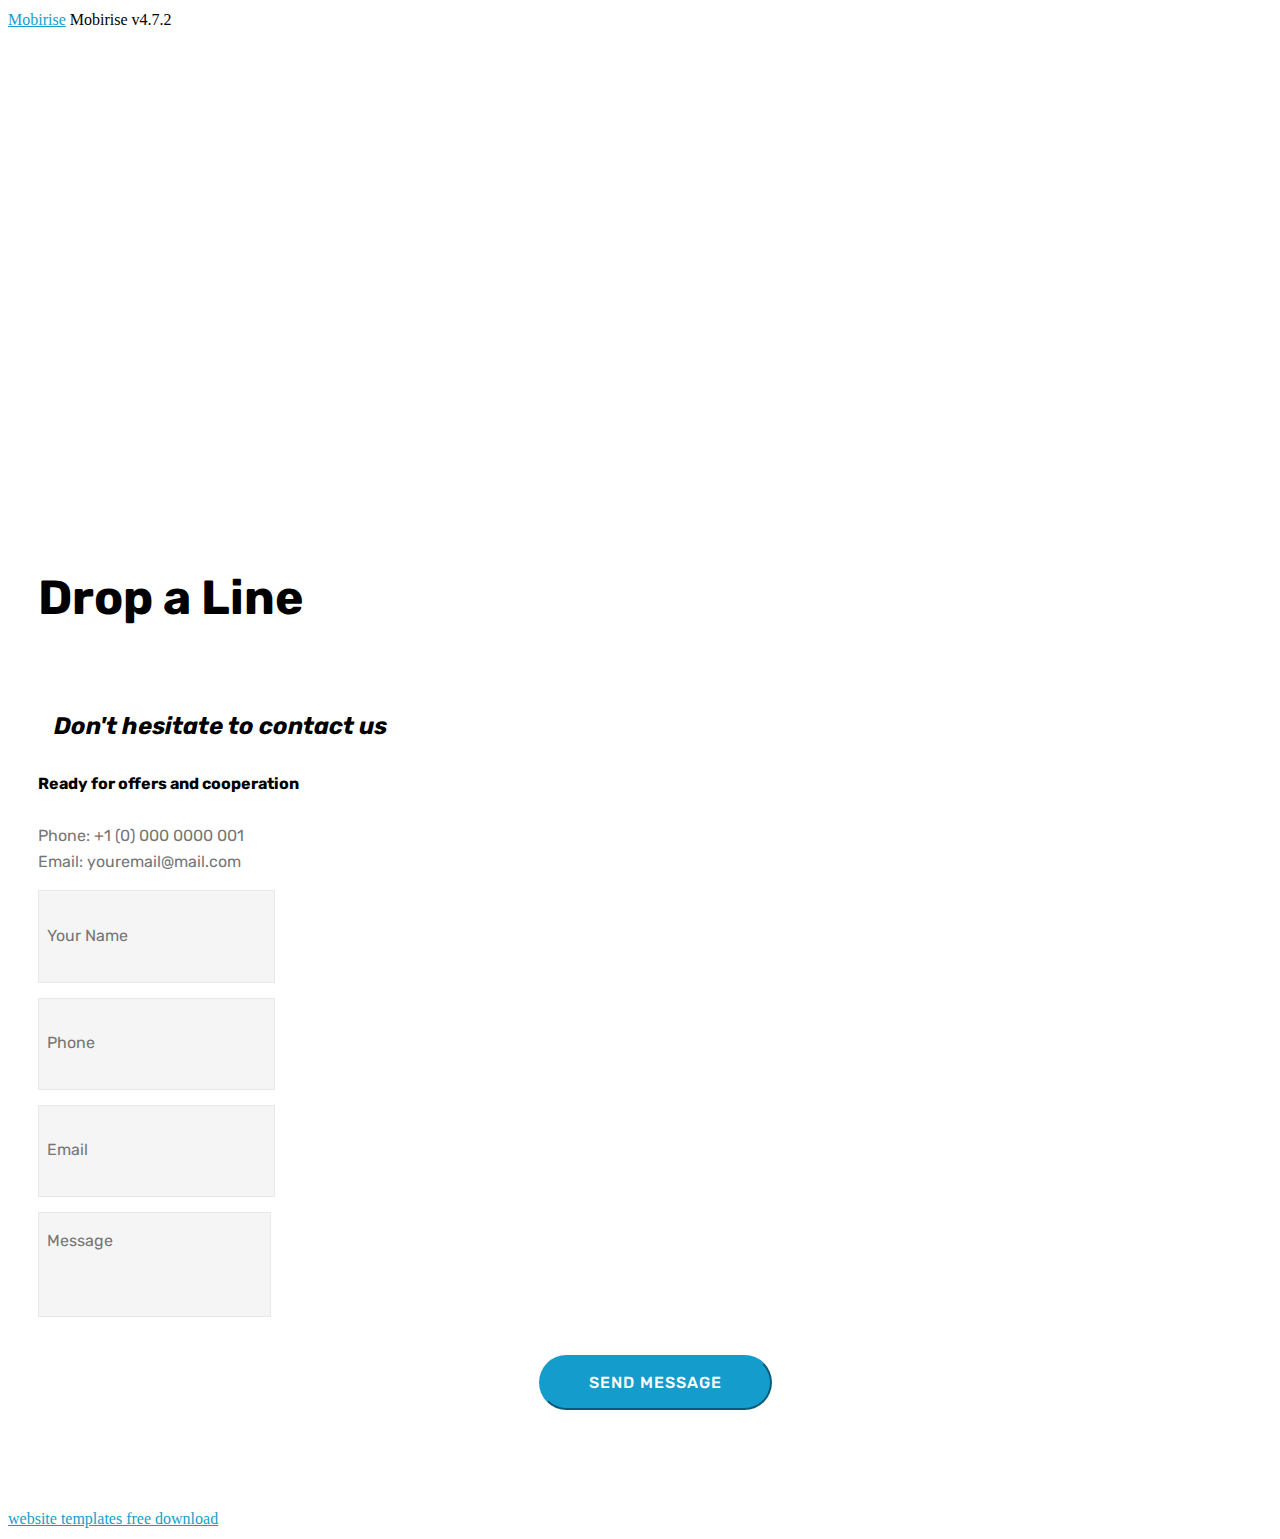
==== page1.html @ ba37d1a6 "create github pages" ====
<!DOCTYPE html>
<html >
<head>
  <!-- Site made with Mobirise Website Builder v4.7.2, https://mobirise.com -->
  <meta charset="UTF-8">
  <meta http-equiv="X-UA-Compatible" content="IE=edge">
  <meta name="generator" content="Mobirise v4.7.2, mobirise.com">
  <meta name="viewport" content="width=device-width, initial-scale=1, minimum-scale=1">
  <link rel="shortcut icon" href="assets/images/logo4.png" type="image/x-icon">
  <meta name="description" content="Web Page Maker Description">
  <title>Contact</title>
  <link rel="stylesheet" href="assets/web/assets/mobirise-icons-bold/mobirise-icons-bold.css">
  <link rel="stylesheet" href="assets/tether/tether.min.css">
  <link rel="stylesheet" href="assets/bootstrap/css/bootstrap.min.css">
  <link rel="stylesheet" href="assets/bootstrap/css/bootstrap-grid.min.css">
  <link rel="stylesheet" href="assets/bootstrap/css/bootstrap-reboot.min.css">
  <link rel="stylesheet" href="assets/theme/css/style.css">
  <link rel="stylesheet" href="assets/mobirise/css/mbr-additional.css" type="text/css">
  
  
  
</head>
<body>
  <section class="mbr-section form4 cid-qQE2P4JqKf" id="form4-t">

    

    
    <div class="container">
        <div class="row">
            <div class="col-md-6">
                <div class="google-map"><iframe frameborder="0" style="border:0" src="https://www.google.com/maps/embed/v1/place?key=AIzaSyA0Dx_boXQiwvdz8sJHoYeZNVTdoWONYkU&amp;q=place_id:ChIJn6wOs6lZwokRLKy1iqRcoKw" allowfullscreen=""></iframe></div>
            </div>
            <div class="col-md-6">
                <h2 class="pb-3 align-left mbr-fonts-style display-2">
                    Drop a Line
                </h2>
                <div>
                    <div class="icon-block pb-3">
                        <span class="icon-block__icon">
                            <a href="index.html"><span class="mbr-iconfont mbrib-home"></span></a>
                        </span>
                        <h4 class="icon-block__title align-left mbr-fonts-style display-5">
                            Don't hesitate to contact us
                        </h4>
                    </div>
                    <div class="icon-contacts pb-3">
                        <h5 class="align-left mbr-fonts-style display-7">
                            Ready for offers and cooperation
                        </h5>
                        <p class="mbr-text align-left mbr-fonts-style display-7">
                            Phone: +1 (0) 000 0000 001 <br>
                            Email: youremail@mail.com
                        </p>
                    </div>
                </div>
                <div data-form-type="formoid">
                    <div data-form-alert="" hidden="">Thanks for filling out the form!</div>
                    <form class="block mbr-form" action="https://mobirise.com/" method="post" data-form-title="Mobirise Form"><input type="hidden" name="email" data-form-email="true" value="Owz44GxGOUelcLCAX+CUnR1lwHSnKfAIcU9sN9wsZQjNM4wyhBvSVbjPEvYyJlBmRYCrd6ViwQ1l4uJCAyLEaM+byBLtdwYz0PTs0aqw7itNFZYmNavNoZi8ktfhEApt" data-form-field="Email">
                        <div class="row">
                            <div class="col-md-6 multi-horizontal" data-for="name">
                                <input type="text" class="form-control input" name="name" data-form-field="Name" placeholder="Your Name" required="" id="name-form4-t">
                            </div>
                            <div class="col-md-6 multi-horizontal" data-for="phone">
                                <input type="text" class="form-control input" name="phone" data-form-field="Phone" placeholder="Phone" required="" id="phone-form4-t">
                            </div>
                            <div class="col-md-12" data-for="email">
                                <input type="text" class="form-control input" name="email" data-form-field="Email" placeholder="Email" required="" id="email-form4-t">
                            </div>
                            <div class="col-md-12" data-for="message">
                                <textarea class="form-control input" name="message" rows="3" data-form-field="Message" placeholder="Message" style="resize:none" id="message-form4-t"></textarea>
                            </div>
                            <div class="input-group-btn col-md-12" style="margin-top: 10px;"><button href="" type="submit" class="btn btn-primary btn-form display-4">SEND MESSAGE</button></div>
                        </div>
                    </form>
                </div>
            </div>
        </div>
    </div>
</section>


  <section class="engine"><a href="https://mobirise.me/p">website templates free download</a></section><script src="assets/web/assets/jquery/jquery.min.js"></script>
  <script src="assets/popper/popper.min.js"></script>
  <script src="assets/tether/tether.min.js"></script>
  <script src="assets/bootstrap/js/bootstrap.min.js"></script>
  <script src="assets/smoothscroll/smooth-scroll.js"></script>
  <script src="assets/theme/js/script.js"></script>
  <script src="assets/formoid/formoid.min.js"></script>
  
  
</body>
</html>
---- assets/mobirise/css/mbr-additional.css ----
@import url(https://fonts.googleapis.com/css?family=Rubik:300,300i,400,400i,500,500i,700,700i,900,900i);





body {
  font-style: normal;
  line-height: 1.5;
}
.mbr-section-title {
  font-style: normal;
  line-height: 1.2;
}
.mbr-section-subtitle {
  line-height: 1.3;
}
.mbr-text {
  font-style: normal;
  line-height: 1.6;
}
.display-1 {
  font-family: 'Rubik', sans-serif;
  font-size: 3.2rem;
}
.display-1 > .mbr-iconfont {
  font-size: 5.12rem;
}
.display-2 {
  font-family: 'Rubik', sans-serif;
  font-size: 3rem;
}
.display-2 > .mbr-iconfont {
  font-size: 4.8rem;
}
.display-4 {
  font-family: 'Rubik', sans-serif;
  font-size: 1rem;
}
.display-4 > .mbr-iconfont {
  font-size: 1.6rem;
}
.display-5 {
  font-family: 'Rubik', sans-serif;
  font-size: 1.5rem;
}
.display-5 > .mbr-iconfont {
  font-size: 2.4rem;
}
.display-7 {
  font-family: 'Rubik', sans-serif;
  font-size: 1rem;
}
.display-7 > .mbr-iconfont {
  font-size: 1.6rem;
}
/* ---- Fluid typography for mobile devices ---- */
/* 1.4 - font scale ratio ( bootstrap == 1.42857 ) */
/* 100vw - current viewport width */
/* (48 - 20)  48 == 48rem == 768px, 20 == 20rem == 320px(minimal supported viewport) */
/* 0.65 - min scale variable, may vary */
@media (max-width: 768px) {
  .display-1 {
    font-size: 2.56rem;
    font-size: calc( 1.77rem + (3.2 - 1.77) * ((100vw - 20rem) / (48 - 20)));
    line-height: calc( 1.4 * (1.77rem + (3.2 - 1.77) * ((100vw - 20rem) / (48 - 20))));
  }
  .display-2 {
    font-size: 2.4rem;
    font-size: calc( 1.7rem + (3 - 1.7) * ((100vw - 20rem) / (48 - 20)));
    line-height: calc( 1.4 * (1.7rem + (3 - 1.7) * ((100vw - 20rem) / (48 - 20))));
  }
  .display-4 {
    font-size: 0.8rem;
    font-size: calc( 1rem + (1 - 1) * ((100vw - 20rem) / (48 - 20)));
    line-height: calc( 1.4 * (1rem + (1 - 1) * ((100vw - 20rem) / (48 - 20))));
  }
  .display-5 {
    font-size: 1.2rem;
    font-size: calc( 1.175rem + (1.5 - 1.175) * ((100vw - 20rem) / (48 - 20)));
    line-height: calc( 1.4 * (1.175rem + (1.5 - 1.175) * ((100vw - 20rem) / (48 - 20))));
  }
}
/* Buttons */
.btn {
  font-weight: 500;
  border-width: 2px;
  font-style: normal;
  letter-spacing: 1px;
  margin: .4rem .8rem;
  white-space: normal;
  -webkit-transition: all 0.3s ease-in-out;
  -moz-transition: all 0.3s ease-in-out;
  transition: all 0.3s ease-in-out;
  padding: 1rem 3rem;
  border-radius: 3px;
  display: inline-flex;
  align-items: center;
  justify-content: center;
  word-break: break-word;
}
.btn-sm {
  font-weight: 500;
  letter-spacing: 1px;
  -webkit-transition: all 0.3s ease-in-out;
  -moz-transition: all 0.3s ease-in-out;
  transition: all 0.3s ease-in-out;
  padding: 0.6rem 1.5rem;
  border-radius: 3px;
}
.btn-md {
  font-weight: 500;
  letter-spacing: 1px;
  margin: .4rem .8rem !important;
  -webkit-transition: all 0.3s ease-in-out;
  -moz-transition: all 0.3s ease-in-out;
  transition: all 0.3s ease-in-out;
  padding: 1rem 3rem;
  border-radius: 3px;
}
.btn-lg {
  font-weight: 500;
  letter-spacing: 1px;
  margin: .4rem .8rem !important;
  -webkit-transition: all 0.3s ease-in-out;
  -moz-transition: all 0.3s ease-in-out;
  transition: all 0.3s ease-in-out;
  padding: 1.2rem 3.2rem;
  border-radius: 3px;
}
.bg-primary {
  background-color: #149dcc !important;
}
.bg-success {
  background-color: #f7ed4a !important;
}
.bg-info {
  background-color: #82786e !important;
}
.bg-warning {
  background-color: #879a9f !important;
}
.bg-danger {
  background-color: #b1a374 !important;
}
.btn-primary,
.btn-primary:active {
  background-color: #149dcc !important;
  border-color: #149dcc !important;
  color: #ffffff !important;
}
.btn-primary:hover,
.btn-primary:focus,
.btn-primary.focus,
.btn-primary.active {
  color: #ffffff !important;
  background-color: #0d6786 !important;
  border-color: #0d6786 !important;
}
.btn-primary.disabled,
.btn-primary:disabled {
  color: #ffffff !important;
  background-color: #0d6786 !important;
  border-color: #0d6786 !important;
}
.btn-secondary,
.btn-secondary:active {
  background-color: #ff3366 !important;
  border-color: #ff3366 !important;
  color: #ffffff !important;
}
.btn-secondary:hover,
.btn-secondary:focus,
.btn-secondary.focus,
.btn-secondary.active {
  color: #ffffff !important;
  background-color: #e50039 !important;
  border-color: #e50039 !important;
}
.btn-secondary.disabled,
.btn-secondary:disabled {
  color: #ffffff !important;
  background-color: #e50039 !important;
  border-color: #e50039 !important;
}
.btn-info,
.btn-info:active {
  background-color: #82786e !important;
  border-color: #82786e !important;
  color: #ffffff !important;
}
.btn-info:hover,
.btn-info:focus,
.btn-info.focus,
.btn-info.active {
  color: #ffffff !important;
  background-color: #59524b !important;
  border-color: #59524b !important;
}
.btn-info.disabled,
.btn-info:disabled {
  color: #ffffff !important;
  background-color: #59524b !important;
  border-color: #59524b !important;
}
.btn-success,
.btn-success:active {
  background-color: #f7ed4a !important;
  border-color: #f7ed4a !important;
  color: #3f3c03 !important;
}
.btn-success:hover,
.btn-success:focus,
.btn-success.focus,
.btn-success.active {
  color: #3f3c03 !important;
  background-color: #eadd0a !important;
  border-color: #eadd0a !important;
}
.btn-success.disabled,
.btn-success:disabled {
  color: #3f3c03 !important;
  background-color: #eadd0a !important;
  border-color: #eadd0a !important;
}
.btn-warning,
.btn-warning:active {
  background-color: #879a9f !important;
  border-color: #879a9f !important;
  color: #ffffff !important;
}
.btn-warning:hover,
.btn-warning:focus,
.btn-warning.focus,
.btn-warning.active {
  color: #ffffff !important;
  background-color: #617479 !important;
  border-color: #617479 !important;
}
.btn-warning.disabled,
.btn-warning:disabled {
  color: #ffffff !important;
  background-color: #617479 !important;
  border-color: #617479 !important;
}
.btn-danger,
.btn-danger:active {
  background-color: #b1a374 !important;
  border-color: #b1a374 !important;
  color: #ffffff !important;
}
.btn-danger:hover,
.btn-danger:focus,
.btn-danger.focus,
.btn-danger.active {
  color: #ffffff !important;
  background-color: #8b7d4e !important;
  border-color: #8b7d4e !important;
}
.btn-danger.disabled,
.btn-danger:disabled {
  color: #ffffff !important;
  background-color: #8b7d4e !important;
  border-color: #8b7d4e !important;
}
.btn-white {
  color: #333333 !important;
}
.btn-white,
.btn-white:active {
  background-color: #ffffff !important;
  border-color: #ffffff !important;
  color: #808080 !important;
}
.btn-white:hover,
.btn-white:focus,
.btn-white.focus,
.btn-white.active {
  color: #808080 !important;
  background-color: #d9d9d9 !important;
  border-color: #d9d9d9 !important;
}
.btn-white.disabled,
.btn-white:disabled {
  color: #808080 !important;
  background-color: #d9d9d9 !important;
  border-color: #d9d9d9 !important;
}
.btn-black,
.btn-black:active {
  background-color: #333333 !important;
  border-color: #333333 !important;
  color: #ffffff !important;
}
.btn-black:hover,
.btn-black:focus,
.btn-black.focus,
.btn-black.active {
  color: #ffffff !important;
  background-color: #0d0d0d !important;
  border-color: #0d0d0d !important;
}
.btn-black.disabled,
.btn-black:disabled {
  color: #ffffff !important;
  background-color: #0d0d0d !important;
  border-color: #0d0d0d !important;
}
.btn-primary-outline,
.btn-primary-outline:active {
  background: none;
  border-color: #0b566f;
  color: #0b566f;
}
.btn-primary-outline:hover,
.btn-primary-outline:focus,
.btn-primary-outline.focus,
.btn-primary-outline.active {
  color: #ffffff;
  background-color: #149dcc;
  border-color: #149dcc;
}
.btn-primary-outline.disabled,
.btn-primary-outline:disabled {
  color: #ffffff !important;
  background-color: #149dcc !important;
  border-color: #149dcc !important;
}
.btn-secondary-outline,
.btn-secondary-outline:active {
  background: none;
  border-color: #cc0033;
  color: #cc0033;
}
.btn-secondary-outline:hover,
.btn-secondary-outline:focus,
.btn-secondary-outline.focus,
.btn-secondary-outline.active {
  color: #ffffff;
  background-color: #ff3366;
  border-color: #ff3366;
}
.btn-secondary-outline.disabled,
.btn-secondary-outline:disabled {
  color: #ffffff !important;
  background-color: #ff3366 !important;
  border-color: #ff3366 !important;
}
.btn-info-outline,
.btn-info-outline:active {
  background: none;
  border-color: #4b453f;
  color: #4b453f;
}
.btn-info-outline:hover,
.btn-info-outline:focus,
.btn-info-outline.focus,
.btn-info-outline.active {
  color: #ffffff;
  background-color: #82786e;
  border-color: #82786e;
}
.btn-info-outline.disabled,
.btn-info-outline:disabled {
  color: #ffffff !important;
  background-color: #82786e !important;
  border-color: #82786e !important;
}
.btn-success-outline,
.btn-success-outline:active {
  background: none;
  border-color: #d2c609;
  color: #d2c609;
}
.btn-success-outline:hover,
.btn-success-outline:focus,
.btn-success-outline.focus,
.btn-success-outline.active {
  color: #3f3c03;
  background-color: #f7ed4a;
  border-color: #f7ed4a;
}
.btn-success-outline.disabled,
.btn-success-outline:disabled {
  color: #3f3c03 !important;
  background-color: #f7ed4a !important;
  border-color: #f7ed4a !important;
}
.btn-warning-outline,
.btn-warning-outline:active {
  background: none;
  border-color: #55666b;
  color: #55666b;
}
.btn-warning-outline:hover,
.btn-warning-outline:focus,
.btn-warning-outline.focus,
.btn-warning-outline.active {
  color: #ffffff;
  background-color: #879a9f;
  border-color: #879a9f;
}
.btn-warning-outline.disabled,
.btn-warning-outline:disabled {
  color: #ffffff !important;
  background-color: #879a9f !important;
  border-color: #879a9f !important;
}
.btn-danger-outline,
.btn-danger-outline:active {
  background: none;
  border-color: #7a6e45;
  color: #7a6e45;
}
.btn-danger-outline:hover,
.btn-danger-outline:focus,
.btn-danger-outline.focus,
.btn-danger-outline.active {
  color: #ffffff;
  background-color: #b1a374;
  border-color: #b1a374;
}
.btn-danger-outline.disabled,
.btn-danger-outline:disabled {
  color: #ffffff !important;
  background-color: #b1a374 !important;
  border-color: #b1a374 !important;
}
.btn-black-outline,
.btn-black-outline:active {
  background: none;
  border-color: #000000;
  color: #000000;
}
.btn-black-outline:hover,
.btn-black-outline:focus,
.btn-black-outline.focus,
.btn-black-outline.active {
  color: #ffffff;
  background-color: #333333;
  border-color: #333333;
}
.btn-black-outline.disabled,
.btn-black-outline:disabled {
  color: #ffffff !important;
  background-color: #333333 !important;
  border-color: #333333 !important;
}
.btn-white-outline,
.btn-white-outline:active,
.btn-white-outline.active {
  background: none;
  border-color: #ffffff;
  color: #ffffff;
}
.btn-white-outline:hover,
.btn-white-outline:focus,
.btn-white-outline.focus {
  color: #333333;
  background-color: #ffffff;
  border-color: #ffffff;
}
.text-primary {
  color: #149dcc !important;
}
.text-secondary {
  color: #ff3366 !important;
}
.text-success {
  color: #f7ed4a !important;
}
.text-info {
  color: #82786e !important;
}
.text-warning {
  color: #879a9f !important;
}
.text-danger {
  color: #b1a374 !important;
}
.text-white {
  color: #ffffff !important;
}
.text-black {
  color: #000000 !important;
}
a.text-primary:hover,
a.text-primary:focus {
  color: #0b566f !important;
}
a.text-secondary:hover,
a.text-secondary:focus {
  color: #cc0033 !important;
}
a.text-success:hover,
a.text-success:focus {
  color: #d2c609 !important;
}
a.text-info:hover,
a.text-info:focus {
  color: #4b453f !important;
}
a.text-warning:hover,
a.text-warning:focus {
  color: #55666b !important;
}
a.text-danger:hover,
a.text-danger:focus {
  color: #7a6e45 !important;
}
a.text-white:hover,
a.text-white:focus {
  color: #b3b3b3 !important;
}
a.text-black:hover,
a.text-black:focus {
  color: #4d4d4d !important;
}
.alert-success {
  background-color: #70c770;
}
.alert-info {
  background-color: #82786e;
}
.alert-warning {
  background-color: #879a9f;
}
.alert-danger {
  background-color: #b1a374;
}
.mbr-section-btn a.btn:not(.btn-form) {
  border-radius: 100px;
}
.mbr-section-btn a.btn:not(.btn-form):hover,
.mbr-section-btn a.btn:not(.btn-form):focus {
  box-shadow: none !important;
}
.mbr-section-btn a.btn:not(.btn-form):hover,
.mbr-section-btn a.btn:not(.btn-form):focus {
  box-shadow: 0 10px 40px 0 rgba(0, 0, 0, 0.2) !important;
  -webkit-box-shadow: 0 10px 40px 0 rgba(0, 0, 0, 0.2) !important;
}
.mbr-gallery-filter li a {
  border-radius: 100px !important;
}
.mbr-gallery-filter li.active .btn {
  background-color: #149dcc;
  border-color: #149dcc;
  color: #ffffff;
}
.mbr-gallery-filter li.active .btn:focus {
  box-shadow: none;
}
.nav-tabs .nav-link {
  border-radius: 100px !important;
}
.btn-form {
  border-radius: 0;
}
.btn-form:hover {
  cursor: pointer;
}
a,
a:hover {
  color: #149dcc;
}
.mbr-plan-header.bg-primary .mbr-plan-subtitle,
.mbr-plan-header.bg-primary .mbr-plan-price-desc {
  color: #b4e6f8;
}
.mbr-plan-header.bg-success .mbr-plan-subtitle,
.mbr-plan-header.bg-success .mbr-plan-price-desc {
  color: #ffffff;
}
.mbr-plan-header.bg-info .mbr-plan-subtitle,
.mbr-plan-header.bg-info .mbr-plan-price-desc {
  color: #beb8b2;
}
.mbr-plan-header.bg-warning .mbr-plan-subtitle,
.mbr-plan-header.bg-warning .mbr-plan-price-desc {
  color: #ced6d8;
}
.mbr-plan-header.bg-danger .mbr-plan-subtitle,
.mbr-plan-header.bg-danger .mbr-plan-price-desc {
  color: #dfd9c6;
}
/* Scroll to top button*/
.scrollToTop_wraper {
  display: none;
}
#scrollToTop a i:before {
  content: '';
  position: absolute;
  height: 40%;
  top: 25%;
  background: #fff;
  width: 2px;
  left: calc(50% - 1px);
}
#scrollToTop a i:after {
  content: '';
  position: absolute;
  display: block;
  border-top: 2px solid #fff;
  border-right: 2px solid #fff;
  width: 40%;
  height: 40%;
  left: 30%;
  bottom: 30%;
  transform: rotate(135deg);
}
/* Others*/
.note-check a[data-value=Rubik] {
  font-style: normal;
}
.mbr-arrow a {
  color: #ffffff;
}
@media (max-width: 767px) {
  .mbr-arrow {
    display: none;
  }
}
.form-control-label {
  position: relative;
  cursor: pointer;
  margin-bottom: .357em;
  padding: 0;
}
.alert {
  color: #ffffff;
  border-radius: 0;
  border: 0;
  font-size: .875rem;
  line-height: 1.5;
  margin-bottom: 1.875rem;
  padding: 1.25rem;
  position: relative;
}
.alert.alert-form::after {
  background-color: inherit;
  bottom: -7px;
  content: "";
  display: block;
  height: 14px;
  left: 50%;
  margin-left: -7px;
  position: absolute;
  transform: rotate(45deg);
  width: 14px;
}
.form-control {
  background-color: #f5f5f5;
  box-shadow: none;
  color: #565656;
  font-family: 'Rubik', sans-serif;
  font-size: 1rem;
  line-height: 1.43;
  min-height: 3.5em;
  padding: 1.07em .5em;
}
.form-control > .mbr-iconfont {
  font-size: 1.6rem;
}
.form-control,
.form-control:focus {
  border: 1px solid #e8e8e8;
}
.form-active .form-control:invalid {
  border-color: red;
}
.mbr-overlay {
  background-color: #000;
  bottom: 0;
  left: 0;
  opacity: .5;
  position: absolute;
  right: 0;
  top: 0;
  z-index: 0;
}
blockquote {
  font-style: italic;
  padding: 10px 0 10px 20px;
  font-size: 1.09rem;
  position: relative;
  border-color: #149dcc;
  border-width: 3px;
}
ul,
ol,
pre,
blockquote {
  margin-bottom: 2.3125rem;
}
pre {
  background: #f4f4f4;
  padding: 10px 24px;
  white-space: pre-wrap;
}
.inactive {
  -webkit-user-select: none;
  -moz-user-select: none;
  -ms-user-select: none;
  user-select: none;
  pointer-events: none;
  -webkit-user-drag: none;
  user-drag: none;
}
.mbr-section__comments .row {
  justify-content: center;
}
/* Forms */
.mbr-form .btn {
  margin: .4rem 0;
}
.mbr-form .input-group-btn a.btn {
  border-radius: 100px !important;
}
.mbr-form .input-group-btn a.btn:hover {
  box-shadow: 0 10px 40px 0 rgba(0, 0, 0, 0.2);
}
.mbr-form .input-group-btn button[type="submit"] {
  border-radius: 100px !important;
  padding: 1rem 3rem;
}
.mbr-form .input-group-btn button[type="submit"]:hover {
  box-shadow: 0 10px 40px 0 rgba(0, 0, 0, 0.2);
}
.form2 .form-control {
  border-top-left-radius: 100px;
  border-bottom-left-radius: 100px;
}
.form2 .input-group-btn a.btn {
  border-top-left-radius: 0 !important;
  border-bottom-left-radius: 0 !important;
}
.form2 .input-group-btn button[type="submit"] {
  border-top-left-radius: 0 !important;
  border-bottom-left-radius: 0 !important;
}
.form3 input[type="email"] {
  border-radius: 100px !important;
}
@media (max-width: 349px) {
  .form2 input[type="email"] {
    border-radius: 100px !important;
  }
  .form2 .input-group-btn a.btn {
    border-radius: 100px !important;
  }
  .form2 .input-group-btn button[type="submit"] {
    border-radius: 100px !important;
  }
}
@media (max-width: 767px) {
  .btn {
    font-size: .75rem !important;
  }
  .btn .mbr-iconfont {
    font-size: 1rem !important;
  }
}
/* Social block */
.btn-social {
  font-size: 20px;
  border-radius: 50%;
  padding: 0;
  width: 44px;
  height: 44px;
  line-height: 44px;
  text-align: center;
  position: relative;
  border: 2px solid #c0a375;
  border-color: #149dcc;
  color: #232323;
  cursor: pointer;
}
.btn-social i {
  top: 0;
  line-height: 44px;
  width: 44px;
}
.btn-social:hover {
  color: #fff;
  background: #149dcc;
}
.btn-social + .btn {
  margin-left: .1rem;
}
/* Footer */
.mbr-footer-content li::before,
.mbr-footer .mbr-contacts li::before {
  background: #149dcc;
}
.mbr-footer-content li a:hover,
.mbr-footer .mbr-contacts li a:hover {
  color: #149dcc;
}
.footer3 input[type="email"],
.footer4 input[type="email"] {
  border-radius: 100px !important;
}
.footer3 .input-group-btn a.btn,
.footer4 .input-group-btn a.btn {
  border-radius: 100px !important;
}
.footer3 .input-group-btn button[type="submit"],
.footer4 .input-group-btn button[type="submit"] {
  border-radius: 100px !important;
}
/* Headers*/
.header13 .form-inline input[type="email"],
.header14 .form-inline input[type="email"] {
  border-radius: 100px;
}
.header13 .form-inline input[type="text"],
.header14 .form-inline input[type="text"] {
  border-radius: 100px;
}
.header13 .form-inline input[type="tel"],
.header14 .form-inline input[type="tel"] {
  border-radius: 100px;
}
.header13 .form-inline a.btn,
.header14 .form-inline a.btn {
  border-radius: 100px;
}
.header13 .form-inline button,
.header14 .form-inline button {
  border-radius: 100px !important;
}
.offset-1 {
  margin-left: 8.33333%;
}
.offset-2 {
  margin-left: 16.66667%;
}
.offset-3 {
  margin-left: 25%;
}
.offset-4 {
  margin-left: 33.33333%;
}
.offset-5 {
  margin-left: 41.66667%;
}
.offset-6 {
  margin-left: 50%;
}
.offset-7 {
  margin-left: 58.33333%;
}
.offset-8 {
  margin-left: 66.66667%;
}
.offset-9 {
  margin-left: 75%;
}
.offset-10 {
  margin-left: 83.33333%;
}
.offset-11 {
  margin-left: 91.66667%;
}
@media (min-width: 576px) {
  .offset-sm-0 {
    margin-left: 0%;
  }
  .offset-sm-1 {
    margin-left: 8.33333%;
  }
  .offset-sm-2 {
    margin-left: 16.66667%;
  }
  .offset-sm-3 {
    margin-left: 25%;
  }
  .offset-sm-4 {
    margin-left: 33.33333%;
  }
  .offset-sm-5 {
    margin-left: 41.66667%;
  }
  .offset-sm-6 {
    margin-left: 50%;
  }
  .offset-sm-7 {
    margin-left: 58.33333%;
  }
  .offset-sm-8 {
    margin-left: 66.66667%;
  }
  .offset-sm-9 {
    margin-left: 75%;
  }
  .offset-sm-10 {
    margin-left: 83.33333%;
  }
  .offset-sm-11 {
    margin-left: 91.66667%;
  }
}
@media (min-width: 768px) {
  .offset-md-0 {
    margin-left: 0%;
  }
  .offset-md-1 {
    margin-left: 8.33333%;
  }
  .offset-md-2 {
    margin-left: 16.66667%;
  }
  .offset-md-3 {
    margin-left: 25%;
  }
  .offset-md-4 {
    margin-left: 33.33333%;
  }
  .offset-md-5 {
    margin-left: 41.66667%;
  }
  .offset-md-6 {
    margin-left: 50%;
  }
  .offset-md-7 {
    margin-left: 58.33333%;
  }
  .offset-md-8 {
    margin-left: 66.66667%;
  }
  .offset-md-9 {
    margin-left: 75%;
  }
  .offset-md-10 {
    margin-left: 83.33333%;
  }
  .offset-md-11 {
    margin-left: 91.66667%;
  }
}
@media (min-width: 992px) {
  .offset-lg-0 {
    margin-left: 0%;
  }
  .offset-lg-1 {
    margin-left: 8.33333%;
  }
  .offset-lg-2 {
    margin-left: 16.66667%;
  }
  .offset-lg-3 {
    margin-left: 25%;
  }
  .offset-lg-4 {
    margin-left: 33.33333%;
  }
  .offset-lg-5 {
    margin-left: 41.66667%;
  }
  .offset-lg-6 {
    margin-left: 50%;
  }
  .offset-lg-7 {
    margin-left: 58.33333%;
  }
  .offset-lg-8 {
    margin-left: 66.66667%;
  }
  .offset-lg-9 {
    margin-left: 75%;
  }
  .offset-lg-10 {
    margin-left: 83.33333%;
  }
  .offset-lg-11 {
    margin-left: 91.66667%;
  }
}
@media (min-width: 1200px) {
  .offset-xl-0 {
    margin-left: 0%;
  }
  .offset-xl-1 {
    margin-left: 8.33333%;
  }
  .offset-xl-2 {
    margin-left: 16.66667%;
  }
  .offset-xl-3 {
    margin-left: 25%;
  }
  .offset-xl-4 {
    margin-left: 33.33333%;
  }
  .offset-xl-5 {
    margin-left: 41.66667%;
  }
  .offset-xl-6 {
    margin-left: 50%;
  }
  .offset-xl-7 {
    margin-left: 58.33333%;
  }
  .offset-xl-8 {
    margin-left: 66.66667%;
  }
  .offset-xl-9 {
    margin-left: 75%;
  }
  .offset-xl-10 {
    margin-left: 83.33333%;
  }
  .offset-xl-11 {
    margin-left: 91.66667%;
  }
}
.navbar-toggler {
  -webkit-align-self: flex-start;
  -ms-flex-item-align: start;
  align-self: flex-start;
  padding: 0.25rem 0.75rem;
  font-size: 1.25rem;
  line-height: 1;
  background: transparent;
  border: 1px solid transparent;
  -webkit-border-radius: 0.25rem;
  border-radius: 0.25rem;
}
.navbar-toggler:focus,
.navbar-toggler:hover {
  text-decoration: none;
}
.navbar-toggler-icon {
  display: inline-block;
  width: 1.5em;
  height: 1.5em;
  vertical-align: middle;
  content: "";
  background: no-repeat center center;
  -webkit-background-size: 100% 100%;
  -o-background-size: 100% 100%;
  background-size: 100% 100%;
}
.navbar-toggler-left {
  position: absolute;
  left: 1rem;
}
.navbar-toggler-right {
  position: absolute;
  right: 1rem;
}
@media (max-width: 575px) {
  .navbar-toggleable .navbar-nav .dropdown-menu {
    position: static;
    float: none;
  }
  .navbar-toggleable > .container {
    padding-right: 0;
    padding-left: 0;
  }
}
@media (min-width: 576px) {
  .navbar-toggleable {
    -webkit-box-orient: horizontal;
    -webkit-box-direction: normal;
    -webkit-flex-direction: row;
    -ms-flex-direction: row;
    flex-direction: row;
    -webkit-flex-wrap: nowrap;
    -ms-flex-wrap: nowrap;
    flex-wrap: nowrap;
    -webkit-box-align: center;
    -webkit-align-items: center;
    -ms-flex-align: center;
    align-items: center;
  }
  .navbar-toggleable .navbar-nav {
    -webkit-box-orient: horizontal;
    -webkit-box-direction: normal;
    -webkit-flex-direction: row;
    -ms-flex-direction: row;
    flex-direction: row;
  }
  .navbar-toggleable .navbar-nav .nav-link {
    padding-right: .5rem;
    padding-left: .5rem;
  }
  .navbar-toggleable > .container {
    display: -webkit-box;
    display: -webkit-flex;
    display: -ms-flexbox;
    display: flex;
    -webkit-flex-wrap: nowrap;
    -ms-flex-wrap: nowrap;
    flex-wrap: nowrap;
    -webkit-box-align: center;
    -webkit-align-items: center;
    -ms-flex-align: center;
    align-items: center;
  }
  .navbar-toggleable .navbar-collapse {
    display: -webkit-box !important;
    display: -webkit-flex !important;
    display: -ms-flexbox !important;
    display: flex !important;
    width: 100%;
  }
  .navbar-toggleable .navbar-toggler {
    display: none;
  }
}
@media (max-width: 767px) {
  .navbar-toggleable-sm .navbar-nav .dropdown-menu {
    position: static;
    float: none;
  }
  .navbar-toggleable-sm > .container {
    padding-right: 0;
    padding-left: 0;
  }
}
@media (min-width: 768px) {
  .navbar-toggleable-sm {
    -webkit-box-orient: horizontal;
    -webkit-box-direction: normal;
    -webkit-flex-direction: row;
    -ms-flex-direction: row;
    flex-direction: row;
    -webkit-flex-wrap: nowrap;
    -ms-flex-wrap: nowrap;
    flex-wrap: nowrap;
    -webkit-box-align: center;
    -webkit-align-items: center;
    -ms-flex-align: center;
    align-items: center;
  }
  .navbar-toggleable-sm .navbar-nav {
    -webkit-box-orient: horizontal;
    -webkit-box-direction: normal;
    -webkit-flex-direction: row;
    -ms-flex-direction: row;
    flex-direction: row;
  }
  .navbar-toggleable-sm .navbar-nav .nav-link {
    padding-right: .5rem;
    padding-left: .5rem;
  }
  .navbar-toggleable-sm > .container {
    display: -webkit-box;
    display: -webkit-flex;
    display: -ms-flexbox;
    display: flex;
    -webkit-flex-wrap: nowrap;
    -ms-flex-wrap: nowrap;
    flex-wrap: nowrap;
    -webkit-box-align: center;
    -webkit-align-items: center;
    -ms-flex-align: center;
    align-items: center;
  }
  .navbar-toggleable-sm .navbar-collapse {
    display: -webkit-box !important;
    display: -webkit-flex !important;
    display: -ms-flexbox !important;
    display: flex !important;
    width: 100%;
  }
  .navbar-toggleable-sm .navbar-toggler {
    display: none;
  }
}
@media (max-width: 991px) {
  .navbar-toggleable-md .navbar-nav .dropdown-menu {
    position: static;
    float: none;
  }
  .navbar-toggleable-md > .container {
    padding-right: 0;
    padding-left: 0;
  }
}
@media (min-width: 992px) {
  .navbar-toggleable-md {
    -webkit-box-orient: horizontal;
    -webkit-box-direction: normal;
    -webkit-flex-direction: row;
    -ms-flex-direction: row;
    flex-direction: row;
    -webkit-flex-wrap: nowrap;
    -ms-flex-wrap: nowrap;
    flex-wrap: nowrap;
    -webkit-box-align: center;
    -webkit-align-items: center;
    -ms-flex-align: center;
    align-items: center;
  }
  .navbar-toggleable-md .navbar-nav {
    -webkit-box-orient: horizontal;
    -webkit-box-direction: normal;
    -webkit-flex-direction: row;
    -ms-flex-direction: row;
    flex-direction: row;
  }
  .navbar-toggleable-md .navbar-nav .nav-link {
    padding-right: .5rem;
    padding-left: .5rem;
  }
  .navbar-toggleable-md > .container {
    display: -webkit-box;
    display: -webkit-flex;
    display: -ms-flexbox;
    display: flex;
    -webkit-flex-wrap: nowrap;
    -ms-flex-wrap: nowrap;
    flex-wrap: nowrap;
    -webkit-box-align: center;
    -webkit-align-items: center;
    -ms-flex-align: center;
    align-items: center;
  }
  .navbar-toggleable-md .navbar-collapse {
    display: -webkit-box !important;
    display: -webkit-flex !important;
    display: -ms-flexbox !important;
    display: flex !important;
    width: 100%;
  }
  .navbar-toggleable-md .navbar-toggler {
    display: none;
  }
}
@media (max-width: 1199px) {
  .navbar-toggleable-lg .navbar-nav .dropdown-menu {
    position: static;
    float: none;
  }
  .navbar-toggleable-lg > .container {
    padding-right: 0;
    padding-left: 0;
  }
}
@media (min-width: 1200px) {
  .navbar-toggleable-lg {
    -webkit-box-orient: horizontal;
    -webkit-box-direction: normal;
    -webkit-flex-direction: row;
    -ms-flex-direction: row;
    flex-direction: row;
    -webkit-flex-wrap: nowrap;
    -ms-flex-wrap: nowrap;
    flex-wrap: nowrap;
    -webkit-box-align: center;
    -webkit-align-items: center;
    -ms-flex-align: center;
    align-items: center;
  }
  .navbar-toggleable-lg .navbar-nav {
    -webkit-box-orient: horizontal;
    -webkit-box-direction: normal;
    -webkit-flex-direction: row;
    -ms-flex-direction: row;
    flex-direction: row;
  }
  .navbar-toggleable-lg .navbar-nav .nav-link {
    padding-right: .5rem;
    padding-left: .5rem;
  }
  .navbar-toggleable-lg > .container {
    display: -webkit-box;
    display: -webkit-flex;
    display: -ms-flexbox;
    display: flex;
    -webkit-flex-wrap: nowrap;
    -ms-flex-wrap: nowrap;
    flex-wrap: nowrap;
    -webkit-box-align: center;
    -webkit-align-items: center;
    -ms-flex-align: center;
    align-items: center;
  }
  .navbar-toggleable-lg .navbar-collapse {
    display: -webkit-box !important;
    display: -webkit-flex !important;
    display: -ms-flexbox !important;
    display: flex !important;
    width: 100%;
  }
  .navbar-toggleable-lg .navbar-toggler {
    display: none;
  }
}
.navbar-toggleable-xl {
  -webkit-box-orient: horizontal;
  -webkit-box-direction: normal;
  -webkit-flex-direction: row;
  -ms-flex-direction: row;
  flex-direction: row;
  -webkit-flex-wrap: nowrap;
  -ms-flex-wrap: nowrap;
  flex-wrap: nowrap;
  -webkit-box-align: center;
  -webkit-align-items: center;
  -ms-flex-align: center;
  align-items: center;
}
.navbar-toggleable-xl .navbar-nav .dropdown-menu {
  position: static;
  float: none;
}
.navbar-toggleable-xl > .container {
  padding-right: 0;
  padding-left: 0;
}
.navbar-toggleable-xl .navbar-nav {
  -webkit-box-orient: horizontal;
  -webkit-box-direction: normal;
  -webkit-flex-direction: row;
  -ms-flex-direction: row;
  flex-direction: row;
}
.navbar-toggleable-xl .navbar-nav .nav-link {
  padding-right: .5rem;
  padding-left: .5rem;
}
.navbar-toggleable-xl > .container {
  display: -webkit-box;
  display: -webkit-flex;
  display: -ms-flexbox;
  display: flex;
  -webkit-flex-wrap: nowrap;
  -ms-flex-wrap: nowrap;
  flex-wrap: nowrap;
  -webkit-box-align: center;
  -webkit-align-items: center;
  -ms-flex-align: center;
  align-items: center;
}
.navbar-toggleable-xl .navbar-collapse {
  display: -webkit-box !important;
  display: -webkit-flex !important;
  display: -ms-flexbox !important;
  display: flex !important;
  width: 100%;
}
.navbar-toggleable-xl .navbar-toggler {
  display: none;
}
.card-img {
  width: auto;
}
.menu .navbar.collapsed:not(.beta-menu) {
  flex-direction: column;
}
.carousel-item.active,
.carousel-item-next,
.carousel-item-prev {
  display: -webkit-box;
  display: -webkit-flex;
  display: -ms-flexbox;
  display: flex;
}
.note-air-layout .dropup .dropdown-menu,
.note-air-layout .navbar-fixed-bottom .dropdown .dropdown-menu {
  bottom: initial !important;
}
html,
body {
  height: auto;
  min-height: 100vh;
}
.dropup .dropdown-toggle::after {
  display: none;
}
.cid-qQD5oToa3n {
  background: linear-gradient(45deg, #7fd9fc, #6576aa);
}
.cid-qQD5oToa3n H1 {
  text-align: left;
}
.cid-qQD5oToa3n .mbr-text,
.cid-qQD5oToa3n .mbr-section-btn {
  text-align: left;
}
.cid-qQE2P4JqKf {
  padding-top: 90px;
  padding-bottom: 90px;
  background-color: #ffffff;
}
.cid-qQE2P4JqKf .mbr-iconfont {
  font-size: 48px;
  padding-right: 1rem;
}
.cid-qQE2P4JqKf .input {
  margin-bottom: 15px;
}
.cid-qQE2P4JqKf .map {
  width: 100%;
  height: 30rem;
}
.cid-qQE2P4JqKf .map iframe {
  width: inherit;
  height: 100%;
}
.cid-qQE2P4JqKf .icon-block {
  margin-bottom: 10px;
  display: -webkit-flex;
  align-items: center;
  -webkit-align-items: center;
}
.cid-qQE2P4JqKf .icon-block .icon-block__icon {
  display: inline-block;
  flex-shrink: 0;
  -webkit-flex-shrink: 0;
}
.cid-qQE2P4JqKf .icon-block .icon-block__title {
  display: inline-block;
  align-self: center;
  -webkit-align-self: center;
  margin-bottom: 0;
  line-height: 1;
  font-style: italic;
}
.cid-qQE2P4JqKf .mbr-text {
  color: #767676;
}
.cid-qQE2P4JqKf a:not([href]):not([tabindex]) {
  color: #fff;
  border-radius: 3px;
}
.cid-qQE2P4JqKf .multi-horizontal {
  flex-grow: 1;
  -webkit-flex-grow: 1;
  max-width: 100%;
}
.cid-qQE2P4JqKf .input-group-btn {
  display: block;
  text-align: center;
}
.cid-qQE2P4JqKf .google-map {
  height: 25rem;
  position: relative;
}
.cid-qQE2P4JqKf .google-map iframe {
  height: 100%;
  width: 100%;
}
.cid-qQE2P4JqKf .google-map [data-state-details] {
  color: #6b6763;
  font-family: Montserrat;
  height: 1.5em;
  margin-top: -0.75em;
  padding-left: 1.25rem;
  padding-right: 1.25rem;
  position: absolute;
  text-align: center;
  top: 50%;
  width: 100%;
}
.cid-qQE2P4JqKf .google-map[data-state] {
  background: #e9e5dc;
}
.cid-qQE2P4JqKf .google-map[data-state="loading"] [data-state-details] {
  display: none;
}
@media (max-width: 767px) {
  .cid-qQE2P4JqKf h2 {
    padding-top: 2rem;
  }
}
@media (min-width: 768px) {
  .cid-qQE2P4JqKf .container > .row > .col-md-6:first-child {
    padding-right: 30px;
  }
  .cid-qQE2P4JqKf .container > .row > .col-md-6:last-child {
    padding-left: 30px;
  }
}
.cid-qQDaHa9uSS {
  background: linear-gradient(45deg, #7fd9fc, #6576aa);
}
.cid-qQDaHa9uSS H1 {
  text-align: left;
}
.cid-qQDaHa9uSS .mbr-text,
.cid-qQDaHa9uSS .mbr-section-btn {
  text-align: left;
}
.cid-qQDe3XQfub {
  padding-top: 90px;
  padding-bottom: 90px;
  background-color: #f9f9f9;
}
.cid-qQDe3XQfub h2 {
  text-align: center;
}
.cid-qQDe3XQfub h3 {
  text-align: center;
  font-weight: 300;
}
.cid-qQDe3XQfub p {
  color: #767676;
}
.cid-qQDe3XQfub .block-content {
  display: -webkit-flex;
  flex-direction: column;
  -webkit-flex-direction: column;
  flex-basis: 100%;
  -webkit-flex-basis: 100%;
}
.cid-qQDe3XQfub .mbr-figure {
  align-self: flex-start;
  -webkit-align-self: flex-start;
  flex-shrink: 0;
  -webkit-flex-shrink: 0;
}
.cid-qQDe3XQfub .media-container-row {
  word-wrap: break-word;
  word-break: break-word;
}
.cid-qQDe3XQfub .mbr-section-subtitle {
  color: #767676;
}
.cid-qQDe3XQfub .card-title {
  font-weight: 500;
}
.cid-qQDe3XQfub .card-img {
  text-align: inherit;
}
.cid-qQDe3XQfub .card-img span {
  font-size: 48px;
  color: #707070;
}
@media (min-width: 992px) {
  .cid-qQDe3XQfub .mbr-figure {
    padding-right: 2rem;
    padding-left: 2rem;
  }
}
@media (max-width: 991px) {
  .cid-qQDe3XQfub .mbr-figure {
    margin-bottom: 2rem;
  }
}
@media (max-width: 991px) and (min-width: 768px) {
  .cid-qQDe3XQfub .mbr-figure {
    padding-right: 0;
    padding-bottom: 1rem;
    padding-top: 1rem;
  }
  .cid-qQDe3XQfub .block-content {
    flex-direction: row;
    -webkit-flex-direction: row;
    text-align: center;
  }
  .cid-qQDe3XQfub .block-content .card {
    flex-basis: 100%;
    -webkit-flex-basis: 100%;
  }
}
.cid-qQDe3XQfub .mbr-section-text {
  text-align: left;
}
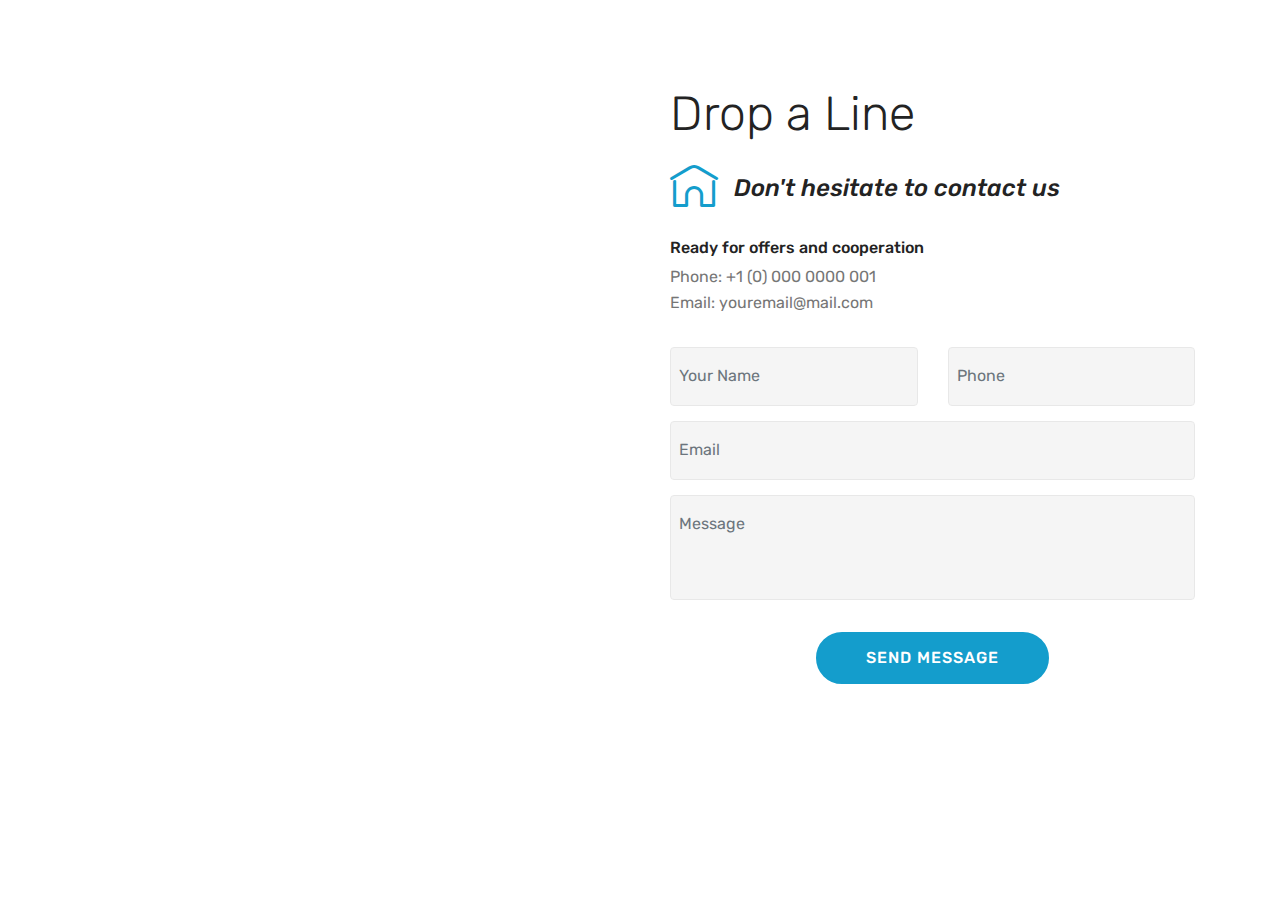
==== commit bd45c36a: "create github pages" ====
--- a/page1.html
+++ b/page1.html
@@ -56,7 +56,7 @@
                 </div>
                 <div data-form-type="formoid">
                     <div data-form-alert="" hidden="">Thanks for filling out the form!</div>
-                    <form class="block mbr-form" action="https://mobirise.com/" method="post" data-form-title="Mobirise Form"><input type="hidden" name="email" data-form-email="true" value="Owz44GxGOUelcLCAX+CUnR1lwHSnKfAIcU9sN9wsZQjNM4wyhBvSVbjPEvYyJlBmRYCrd6ViwQ1l4uJCAyLEaM+byBLtdwYz0PTs0aqw7itNFZYmNavNoZi8ktfhEApt" data-form-field="Email">
+                    <form class="block mbr-form" action="https://mobirise.com/" method="post" data-form-title="Mobirise Form"><input type="hidden" name="email" data-form-email="true" value="skvWHEF2Mjs/u9CYg9QfO1H5Rt+fLQdDiSTMYJwF02uVG9B9kYmSTEhS9hMxnXF0TOWvqEP+Jjz/R18Zzes2B7bWi9YZklVkQDbKpzDTWVRSeMp6d7qfx0VNVgjpZpI8" data-form-field="Email">
                         <div class="row">
                             <div class="col-md-6 multi-horizontal" data-for="name">
                                 <input type="text" class="form-control input" name="name" data-form-field="Name" placeholder="Your Name" required="" id="name-form4-t">
@@ -80,7 +80,7 @@
 </section>
 
 
-  <section class="engine"><a href="https://mobirise.me/p">website templates free download</a></section><script src="assets/web/assets/jquery/jquery.min.js"></script>
+  <section class="engine"><a href="https://mobirise.me/s">free bootstrap themes</a></section><script src="assets/web/assets/jquery/jquery.min.js"></script>
   <script src="assets/popper/popper.min.js"></script>
   <script src="assets/tether/tether.min.js"></script>
   <script src="assets/bootstrap/js/bootstrap.min.js"></script>
--- a/assets/web/assets/mobirise-icons-bold/mobirise-icons-bold.css
+++ b/assets/web/assets/mobirise-icons-bold/mobirise-icons-bold.css
@@ -0,0 +1,476 @@
+@font-face {
+  font-family: 'mobirise-icons-bold';
+  src:  url('mobirise-icons-bold.eot?m1l4yr');
+  src:  url('mobirise-icons-bold.eot?m1l4yr#iefix') format('embedded-opentype'),
+    url('mobirise-icons-bold.ttf?m1l4yr') format('truetype'),
+    url('mobirise-icons-bold.woff?m1l4yr') format('woff'),
+    url('mobirise-icons-bold.svg?m1l4yr#mobirise-icons-bold') format('svg');
+  font-weight: normal;
+  font-style: normal;
+}
+
+[class^="mbrib-"], [class*="mbrib-"] {
+  /* use !important to prevent issues with browser extensions that change fonts */
+  font-family: 'mobirise-icons-bold' !important;
+  speak: none;
+  font-style: normal;
+  font-weight: normal;
+  font-variant: normal;
+  text-transform: none;
+  line-height: 1;
+
+  /* Better Font Rendering =========== */
+  -webkit-font-smoothing: antialiased;
+  -moz-osx-font-smoothing: grayscale;
+}
+
+.mbrib-add-submenu:before {
+  content: "\e900";
+}
+.mbrib-alert:before {
+  content: "\e901";
+}
+.mbrib-align-center:before {
+  content: "\e902";
+}
+.mbrib-align-justify:before {
+  content: "\e903";
+}
+.mbrib-align-left:before {
+  content: "\e904";
+}
+.mbrib-align-right:before {
+  content: "\e905";
+}
+.mbrib-android:before {
+  content: "\e906";
+}
+.mbrib-apple:before {
+  content: "\e907";
+}
+.mbrib-arrow-down:before {
+  content: "\e908";
+}
+.mbrib-arrow-next:before {
+  content: "\e909";
+}
+.mbrib-arrow-prev:before {
+  content: "\e90a";
+}
+.mbrib-arrow-up:before {
+  content: "\e90b";
+}
+.mbrib-bold:before {
+  content: "\e90c";
+}
+.mbrib-bookmark:before {
+  content: "\e90d";
+}
+.mbrib-bootstrap:before {
+  content: "\e90e";
+}
+.mbrib-briefcase:before {
+  content: "\e90f";
+}
+.mbrib-browse:before {
+  content: "\e910";
+}
+.mbrib-bulleted-list:before {
+  content: "\e911";
+}
+.mbrib-calendar:before {
+  content: "\e912";
+}
+.mbrib-camera:before {
+  content: "\e913";
+}
+.mbrib-cart-add:before {
+  content: "\e914";
+}
+.mbrib-cart-full:before {
+  content: "\e915";
+}
+.mbrib-cash:before {
+  content: "\e916";
+}
+.mbrib-change-style:before {
+  content: "\e917";
+}
+.mbrib-chat:before {
+  content: "\e918";
+}
+.mbrib-clock:before {
+  content: "\e919";
+}
+.mbrib-close:before {
+  content: "\e91a";
+}
+.mbrib-cloud:before {
+  content: "\e91b";
+}
+.mbrib-code:before {
+  content: "\e91c";
+}
+.mbrib-contact-form:before {
+  content: "\e91d";
+}
+.mbrib-credit-card:before {
+  content: "\e91e";
+}
+.mbrib-cursor-click:before {
+  content: "\e91f";
+}
+.mbrib-cust-feedback:before {
+  content: "\e920";
+}
+.mbrib-database:before {
+  content: "\e921";
+}
+.mbrib-delivery:before {
+  content: "\e922";
+}
+.mbrib-desktop:before {
+  content: "\e923";
+}
+.mbrib-devices:before {
+  content: "\e924";
+}
+.mbrib-down:before {
+  content: "\e925";
+}
+.mbrib-download:before {
+  content: "\e926";
+}
+.mbrib-drag-n-drop:before {
+  content: "\e927";
+}
+.mbrib-drag-n-drop2:before {
+  content: "\e928";
+}
+.mbrib-edit:before {
+  content: "\e929";
+}
+.mbrib-edit2:before {
+  content: "\e92a";
+}
+.mbrib-error:before {
+  content: "\e92b";
+}
+.mbrib-extension:before {
+  content: "\e92c";
+}
+.mbrib-features:before {
+  content: "\e92d";
+}
+.mbrib-file:before {
+  content: "\e92e";
+}
+.mbrib-flag:before {
+  content: "\e92f";
+}
+.mbrib-folder:before {
+  content: "\e930";
+}
+.mbrib-gift:before {
+  content: "\e931";
+}
+.mbrib-github:before {
+  content: "\e932";
+}
+.mbrib-globe-2:before {
+  content: "\e933";
+}
+.mbrib-globe:before {
+  content: "\e934";
+}
+.mbrib-growing-chart:before {
+  content: "\e935";
+}
+.mbrib-hearth:before {
+  content: "\e936";
+}
+.mbrib-help:before {
+  content: "\e937";
+}
+.mbrib-home:before {
+  content: "\e938";
+}
+.mbrib-hot-cup:before {
+  content: "\e939";
+}
+.mbrib-idea:before {
+  content: "\e93a";
+}
+.mbrib-image-gallery:before {
+  content: "\e93b";
+}
+.mbrib-image-slider:before {
+  content: "\e93c";
+}
+.mbrib-info:before {
+  content: "\e93d";
+}
+.mbrib-italic:before {
+  content: "\e93e";
+}
+.mbrib-key:before {
+  content: "\e93f";
+}
+.mbrib-laptop:before {
+  content: "\e940";
+}
+.mbrib-layers:before {
+  content: "\e941";
+}
+.mbrib-left-right:before {
+  content: "\e942";
+}
+.mbrib-left:before {
+  content: "\e943";
+}
+.mbrib-letter:before {
+  content: "\e944";
+}
+.mbrib-like:before {
+  content: "\e945";
+}
+.mbrib-link:before {
+  content: "\e946";
+}
+.mbrib-lock:before {
+  content: "\e947";
+}
+.mbrib-login:before {
+  content: "\e948";
+}
+.mbrib-logout:before {
+  content: "\e949";
+}
+.mbrib-magic-stick:before {
+  content: "\e94a";
+}
+.mbrib-map-pin:before {
+  content: "\e94b";
+}
+.mbrib-menu:before {
+  content: "\e94c";
+}
+.mbrib-mobile:before {
+  content: "\e94d";
+}
+.mbrib-mobile2:before {
+  content: "\e94e";
+}
+.mbrib-mobirise:before {
+  content: "\e94f";
+}
+.mbrib-more-horizontal:before {
+  content: "\e950";
+}
+.mbrib-more-vertical:before {
+  content: "\e951";
+}
+.mbrib-music:before {
+  content: "\e952";
+}
+.mbrib-new-file:before {
+  content: "\e953";
+}
+.mbrib-numbered-list:before {
+  content: "\e954";
+}
+.mbrib-opened-folder:before {
+  content: "\e955";
+}
+.mbrib-pages:before {
+  content: "\e956";
+}
+.mbrib-paper-plane:before {
+  content: "\e957";
+}
+.mbrib-paperclip:before {
+  content: "\e958";
+}
+.mbrib-photo:before {
+  content: "\e959";
+}
+.mbrib-photos:before {
+  content: "\e95a";
+}
+.mbrib-pin:before {
+  content: "\e95b";
+}
+.mbrib-play:before {
+  content: "\e95c";
+}
+.mbrib-plus:before {
+  content: "\e95d";
+}
+.mbrib-preview:before {
+  content: "\e95e";
+}
+.mbrib-print:before {
+  content: "\e95f";
+}
+.mbrib-protect:before {
+  content: "\e960";
+}
+.mbrib-question:before {
+  content: "\e961";
+}
+.mbrib-quote-left:before {
+  content: "\e962";
+}
+.mbrib-quote-right:before {
+  content: "\e963";
+}
+.mbrib-redo:before {
+  content: "\e964";
+}
+.mbrib-refresh:before {
+  content: "\e965";
+}
+.mbrib-responsive:before {
+  content: "\e966";
+}
+.mbrib-right:before {
+  content: "\e967";
+}
+.mbrib-rocket:before {
+  content: "\e968";
+}
+.mbrib-sad-face:before {
+  content: "\e969";
+}
+.mbrib-sale:before {
+  content: "\e96a";
+}
+.mbrib-save:before {
+  content: "\e96b";
+}
+.mbrib-search:before {
+  content: "\e96c";
+}
+.mbrib-setting:before {
+  content: "\e96d";
+}
+.mbrib-setting2:before {
+  content: "\e96e";
+}
+.mbrib-setting3:before {
+  content: "\e96f";
+}
+.mbrib-share:before {
+  content: "\e970";
+}
+.mbrib-shopping-bag:before {
+  content: "\e971";
+}
+.mbrib-shopping-basket:before {
+  content: "\e972";
+}
+.mbrib-shopping-cart:before {
+  content: "\e973";
+}
+.mbrib-sites:before {
+  content: "\e974";
+}
+.mbrib-smile-face:before {
+  content: "\e975";
+}
+.mbrib-speed:before {
+  content: "\e976";
+}
+.mbrib-star:before {
+  content: "\e977";
+}
+.mbrib-success:before {
+  content: "\e978";
+}
+.mbrib-sun:before {
+  content: "\e979";
+}
+.mbrib-sun2:before {
+  content: "\e97a";
+}
+.mbrib-tablet-vertical:before {
+  content: "\e97b";
+}
+.mbrib-tablet:before {
+  content: "\e97c";
+}
+.mbrib-target:before {
+  content: "\e97d";
+}
+.mbrib-timer:before {
+  content: "\e97e";
+}
+.mbrib-to-ftp:before {
+  content: "\e97f";
+}
+.mbrib-to-local-drive:before {
+  content: "\e980";
+}
+.mbrib-touch-swipe:before {
+  content: "\e981";
+}
+.mbrib-touch:before {
+  content: "\e982";
+}
+.mbrib-trash:before {
+  content: "\e983";
+}
+.mbrib-underline:before {
+  content: "\e984";
+}
+.mbrib-undo:before {
+  content: "\e985";
+}
+.mbrib-unlink:before {
+  content: "\e986";
+}
+.mbrib-unlock:before {
+  content: "\e987";
+}
+.mbrib-up-down:before {
+  content: "\e988";
+}
+.mbrib-up:before {
+  content: "\e989";
+}
+.mbrib-update:before {
+  content: "\e98a";
+}
+.mbrib-upload:before {
+  content: "\e98b";
+}
+.mbrib-user:before {
+  content: "\e98c";
+}
+.mbrib-user2:before {
+  content: "\e98d";
+}
+.mbrib-users:before {
+  content: "\e98e";
+}
+.mbrib-video-play:before {
+  content: "\e98f";
+}
+.mbrib-video:before {
+  content: "\e990";
+}
+.mbrib-watch:before {
+  content: "\e991";
+}
+.mbrib-website-theme:before {
+  content: "\e992";
+}
+.mbrib-wifi:before {
+  content: "\e993";
+}
+.mbrib-windows:before {
+  content: "\e994";
+}
+.mbrib-zoom-out:before {
+  content: "\e995";
+}
--- a/assets/theme/css/style.css
+++ b/assets/theme/css/style.css
@@ -0,0 +1,426 @@
+/*!
+ * Mobirise v4 theme (https://mobirise.com/)
+ * Copyright 2017 Mobirise
+ */
+section {
+  background-color: #eeeeee; }
+
+section,
+.container,
+.container-fluid {
+  position: relative;
+  word-wrap: break-word; }
+
+a.mbr-iconfont:hover {
+  text-decoration: none; }
+
+.article .lead p, .article .lead ul, .article .lead ol, .article .lead pre, .article .lead blockquote {
+  margin-bottom: 0; }
+
+a {
+  font-style: normal;
+  font-weight: 400;
+  cursor: pointer; }
+  a, a:hover {
+    text-decoration: none; }
+
+figure {
+  margin-bottom: 0; }
+
+body {
+  color: #232323; }
+
+h1, h2, h3, h4, h5, h6,
+.h1, .h2, .h3, .h4, .h5, .h6,
+.display-1, .display-2, .display-3, .display-4 {
+  line-height: 1;
+  word-break: break-word;
+  word-wrap: break-word; }
+
+b, strong {
+  font-weight: bold; }
+
+blockquote {
+  padding: 10px 0 10px 20px;
+  position: relative;
+  border-left: 2px solid;
+  border-color: #ff3366; }
+
+input:-webkit-autofill, input:-webkit-autofill:hover, input:-webkit-autofill:focus, input:-webkit-autofill:active {
+  transition-delay: 9999s;
+  transition-property: background-color, color; }
+
+textarea[type="hidden"] {
+  display: none; }
+
+body {
+  position: relative; }
+
+section {
+  background-position: 50% 50%;
+  background-repeat: no-repeat;
+  background-size: cover; }
+  section .mbr-background-video,
+  section .mbr-background-video-preview {
+    position: absolute;
+    bottom: 0;
+    left: 0;
+    right: 0;
+    top: 0; }
+
+.hidden {
+  visibility: hidden; }
+
+.mbr-z-index20 {
+  z-index: 20; }
+
+/*! Base colors */
+.mbr-white {
+  color: #ffffff; }
+
+.mbr-black {
+  color: #000000; }
+
+.mbr-bg-white {
+  background-color: #ffffff; }
+
+.mbr-bg-black {
+  background-color: #000000; }
+
+/*! Text-aligns */
+.align-left {
+  text-align: left; }
+
+.align-center {
+  text-align: center; }
+
+.align-right {
+  text-align: right; }
+
+@media (max-width: 767px) {
+  .align-left, .align-center, .align-right, .mbr-section-btn, .mbr-section-title {
+    text-align: center; } }
+/*! Font-weight  */
+.mbr-light {
+  font-weight: 300; }
+
+.mbr-regular {
+  font-weight: 400; }
+
+.mbr-semibold {
+  font-weight: 500; }
+
+.mbr-bold {
+  font-weight: 700; }
+
+/*! Media  */
+.media-size-item {
+  -webkit-flex: 1 1 auto;
+  -moz-flex: 1 1 auto;
+  -ms-flex: 1 1 auto;
+  -o-flex: 1 1 auto;
+  flex: 1 1 auto; }
+
+.media-content {
+  -webkit-flex-basis: 100%;
+  flex-basis: 100%; }
+
+.media-container-row {
+  display: -ms-flexbox;
+  display: -webkit-flex;
+  display: flex;
+  -webkit-flex-direction: row;
+  -ms-flex-direction: row;
+  flex-direction: row;
+  -webkit-flex-wrap: wrap;
+  -ms-flex-wrap: wrap;
+  flex-wrap: wrap;
+  -webkit-justify-content: center;
+  -ms-flex-pack: center;
+  justify-content: center;
+  -webkit-align-content: center;
+  -ms-flex-line-pack: center;
+  align-content: center;
+  -webkit-align-items: start;
+  -ms-flex-align: start;
+  align-items: start; }
+  .media-container-row .media-size-item {
+    width: 400px; }
+
+.media-container-column {
+  display: -ms-flexbox;
+  display: -webkit-flex;
+  display: flex;
+  -webkit-flex-direction: column;
+  -ms-flex-direction: column;
+  flex-direction: column;
+  -webkit-flex-wrap: wrap;
+  -ms-flex-wrap: wrap;
+  flex-wrap: wrap;
+  -webkit-justify-content: center;
+  -ms-flex-pack: center;
+  justify-content: center;
+  -webkit-align-content: center;
+  -ms-flex-line-pack: center;
+  align-content: center;
+  -webkit-align-items: stretch;
+  -ms-flex-align: stretch;
+  align-items: stretch; }
+  .media-container-column > * {
+    width: 100%; }
+
+@media (min-width: 992px) {
+  .media-container-row {
+    -webkit-flex-wrap: nowrap;
+    -ms-flex-wrap: nowrap;
+    flex-wrap: nowrap; } }
+figure {
+  overflow: hidden; }
+
+figure[mbr-media-size] {
+  transition: width 0.1s; }
+
+.mbr-figure img, .mbr-figure iframe {
+  display: block;
+  width: 100%; }
+
+.card {
+  background-color: transparent;
+  border: none; }
+
+.card-img {
+  text-align: center;
+  flex-shrink: 0; }
+
+.media {
+  max-width: 100%;
+  margin: 0 auto; }
+
+.mbr-figure {
+  -ms-flex-item-align: center;
+  -ms-grid-row-align: center;
+  -webkit-align-self: center;
+  align-self: center; }
+
+.media-container > div {
+  max-width: 100%; }
+
+.mbr-figure img, .card-img img {
+  width: 100%; }
+
+@media (max-width: 991px) {
+  .media-size-item {
+    width: auto !important; }
+
+  .media {
+    width: auto; }
+
+  .mbr-figure {
+    width: 100% !important; } }
+/*! Buttons */
+.mbr-section-btn {
+  margin-left: -.25rem;
+  margin-right: -.25rem;
+  font-size: 0; }
+
+nav .mbr-section-btn {
+  margin-left: 0rem;
+  margin-right: 0rem; }
+
+/*! Btn icon margin */
+.btn .mbr-iconfont, .btn.btn-sm .mbr-iconfont {
+  cursor: pointer;
+  margin-right: 0.5rem; }
+
+.btn.btn-md .mbr-iconfont, .btn.btn-md .mbr-iconfont {
+  margin-right: 0.8rem; }
+
+.mbr-regular {
+  font-weight: 400; }
+
+.mbr-semibold {
+  font-weight: 500; }
+
+.mbr-bold {
+  font-weight: 700; }
+
+[type="submit"] {
+  -webkit-appearance: none; }
+
+/*! Full-screen */
+.mbr-fullscreen .mbr-overlay {
+  min-height: 100vh; }
+
+.mbr-fullscreen {
+  display: flex;
+  display: -webkit-flex;
+  display: -moz-flex;
+  display: -ms-flex;
+  display: -o-flex;
+  align-items: center;
+  -webkit-align-items: center;
+  min-height: 100vh;
+  padding-top: 3rem;
+  padding-bottom: 3rem; }
+
+/*! Map */
+.map {
+  height: 25rem;
+  position: relative; }
+  .map iframe {
+    width: 100%;
+    height: 100%; }
+
+/* Form */
+.form-asterisk {
+  font-family: initial;
+  position: absolute;
+  top: -2px;
+  font-weight: normal; }
+
+/*! Scroll to top arrow */
+.mbr-arrow-up {
+  bottom: 25px;
+  right: 90px;
+  position: fixed;
+  text-align: right;
+  z-index: 5000;
+  color: #ffffff;
+  font-size: 32px;
+  transform: rotate(180deg);
+  -webkit-transform: rotate(180deg); }
+
+.mbr-arrow-up a {
+  background: rgba(0, 0, 0, 0.2);
+  border-radius: 3px;
+  color: #fff;
+  display: inline-block;
+  height: 60px;
+  width: 60px;
+  outline-style: none !important;
+  position: relative;
+  text-decoration: none;
+  transition: all .3s ease-in-out;
+  cursor: pointer;
+  text-align: center; }
+  .mbr-arrow-up a:hover {
+    background-color: rgba(0, 0, 0, 0.4); }
+  .mbr-arrow-up a i {
+    line-height: 60px; }
+
+.mbr-arrow-up-icon {
+  display: block;
+  color: #fff; }
+
+.mbr-arrow-up-icon::before {
+  content: "\203a";
+  display: inline-block;
+  font-family: serif;
+  font-size: 32px;
+  line-height: 1;
+  font-style: normal;
+  position: relative;
+  top: 6px;
+  left: -4px;
+  -webkit-transform: rotate(-90deg);
+  transform: rotate(-90deg); }
+
+/*! Arrow Down */
+.mbr-arrow {
+  position: absolute;
+  bottom: 45px;
+  left: 50%;
+  width: 60px;
+  height: 60px;
+  cursor: pointer;
+  background-color: rgba(80, 80, 80, 0.5);
+  border-radius: 50%;
+  -webkit-transform: translateX(-50%);
+  transform: translateX(-50%); }
+  .mbr-arrow > a {
+    display: inline-block;
+    text-decoration: none;
+    outline-style: none;
+    -webkit-animation: arrowdown 1.7s ease-in-out infinite;
+    animation: arrowdown 1.7s ease-in-out infinite; }
+    .mbr-arrow > a > i {
+      position: absolute;
+      top: -2px;
+      left: 15px;
+      font-size: 2rem; }
+
+@keyframes arrowdown {
+  0% {
+    transform: translateY(0px);
+    -webkit-transform: translateY(0px); }
+  50% {
+    transform: translateY(-5px);
+    -webkit-transform: translateY(-5px); }
+  100% {
+    transform: translateY(0px);
+    -webkit-transform: translateY(0px); } }
+@-webkit-keyframes arrowdown {
+  0% {
+    transform: translateY(0px);
+    -webkit-transform: translateY(0px); }
+  50% {
+    transform: translateY(-5px);
+    -webkit-transform: translateY(-5px); }
+  100% {
+    transform: translateY(0px);
+    -webkit-transform: translateY(0px); } }
+@media (max-width: 500px) {
+  .mbr-arrow-up {
+    left: 50%;
+    right: auto;
+    transform: translateX(-50%) rotate(180deg);
+    -webkit-transform: translateX(-50%) rotate(180deg); } }
+/*Gradients animation*/
+@keyframes gradient-animation {
+  from {
+    background-position: 0% 100%;
+    animation-timing-function: ease-in-out; }
+  to {
+    background-position: 100% 0%;
+    animation-timing-function: ease-in-out; } }
+@-webkit-keyframes gradient-animation {
+  from {
+    background-position: 0% 100%;
+    animation-timing-function: ease-in-out; }
+  to {
+    background-position: 100% 0%;
+    animation-timing-function: ease-in-out; } }
+.bg-gradient {
+  background-size: 200% 200%;
+  animation: gradient-animation 5s infinite alternate;
+  -webkit-animation: gradient-animation 5s infinite alternate; }
+
+.menu .navbar-brand {
+  display: -webkit-flex; }
+  .menu .navbar-brand span {
+    display: flex;
+    display: -webkit-flex; }
+  .menu .navbar-brand .navbar-caption-wrap {
+    display: -webkit-flex; }
+  .menu .navbar-brand .navbar-logo img {
+    display: -webkit-flex; }
+@media (min-width: 768px) and (max-width: 991px) {
+  .menu .navbar-toggleable-sm .navbar-nav {
+    display: -webkit-box;
+    display: -webkit-flex;
+    display: -ms-flexbox; } }
+@media (min-width: 992px) {
+  .menu .navbar-nav.nav-dropdown {
+    display: -webkit-flex; }
+  .menu .navbar-toggleable-sm .navbar-collapse {
+    display: -webkit-flex !important; } }
+
+/*# sourceMappingURL=style.css.map */
+.engine {
+	position: absolute;
+	text-indent: -2400px;
+	text-align: center;
+	padding: 0;
+	top: 0;
+	left: -2400px;
+}